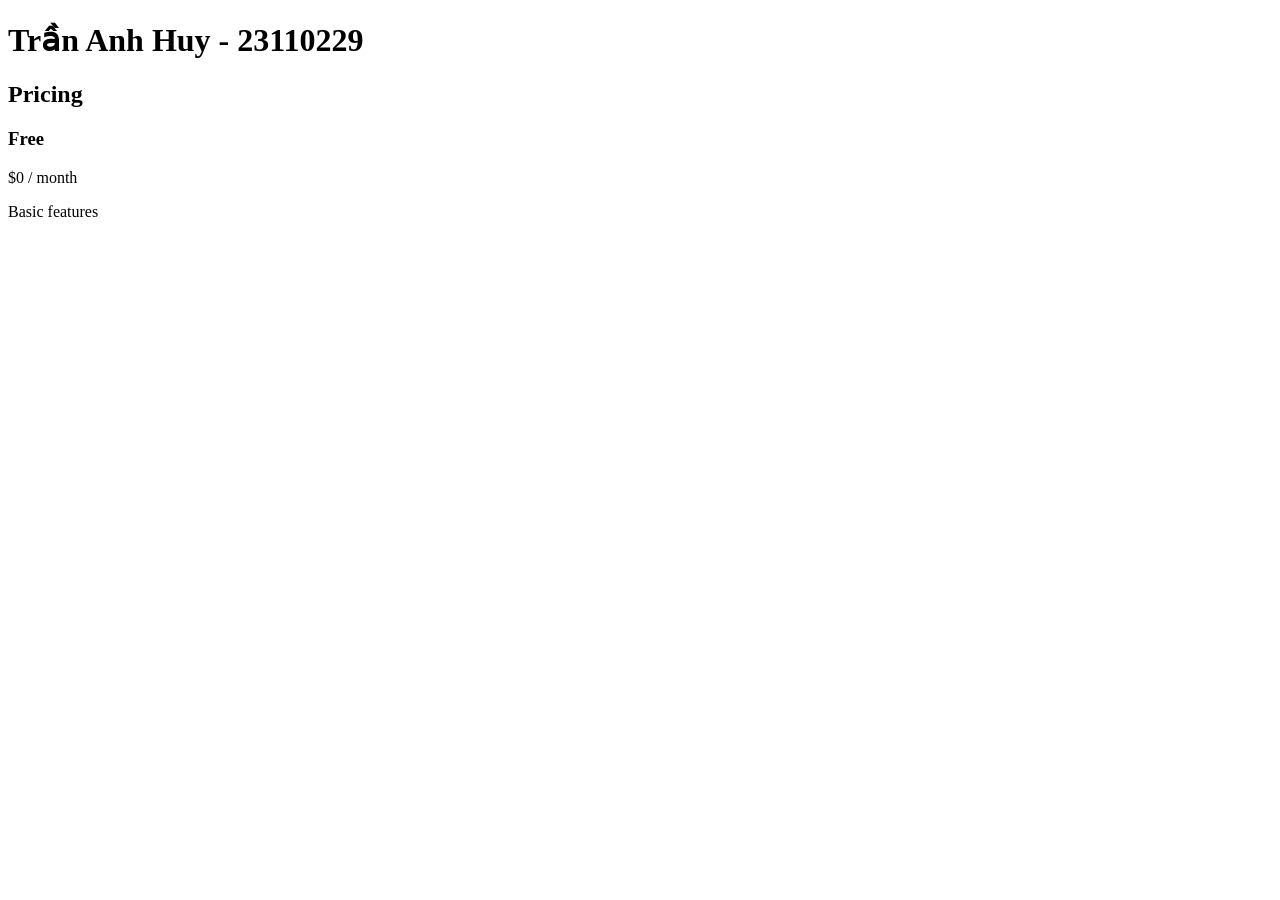
==== index.html @ f2473c2a "fix(index.html): update title to reflect correct author name" ====
<!DOCTYPE html>
<html lang="en">

<head>
    <meta charset="UTF-8">
    <title>Landing Page - Trần Anh Huy</title>
    <link rel="stylesheet" href="style.css">
</head>

<body>
    <div id="hero"></div>
    <div id="features"></div>
    <div id="pricing"></div>
    <div id="contact"></div>
    <script>
        function loadSection(id, file) {
            fetch(file)
                .then(res => res.text())
                .then(html => {
                    document.getElementById(id).innerHTML = html;
                });
        }
        loadSection("hero", "sections/hero.html");
        loadSection("features", "sections/features.html");
        loadSection("pricing", "sections/pricing.html");
        loadSection("contact", "sections/contact.html");
    </script>
</body>

</html>
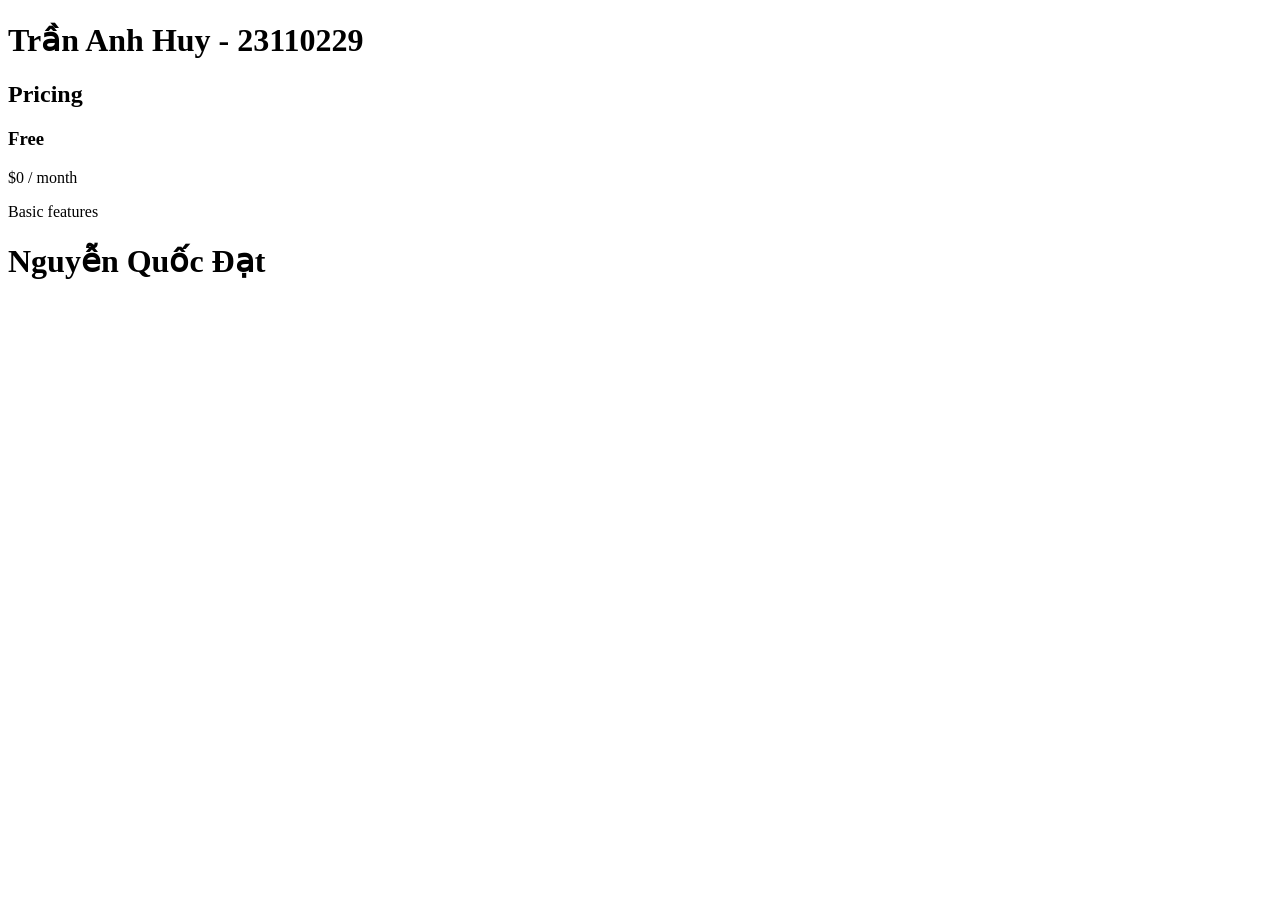
==== commit da51eab8: "fix(index.html): change title content" ====
--- a/index.html
+++ b/index.html
@@ -3,7 +3,7 @@
 
 <head>
     <meta charset="UTF-8">
-    <title>Landing Page - Trần Anh Huy</title>
+    <title>Landing Page Đạt sửa lần 1</title>
     <link rel="stylesheet" href="style.css">
 </head>
 
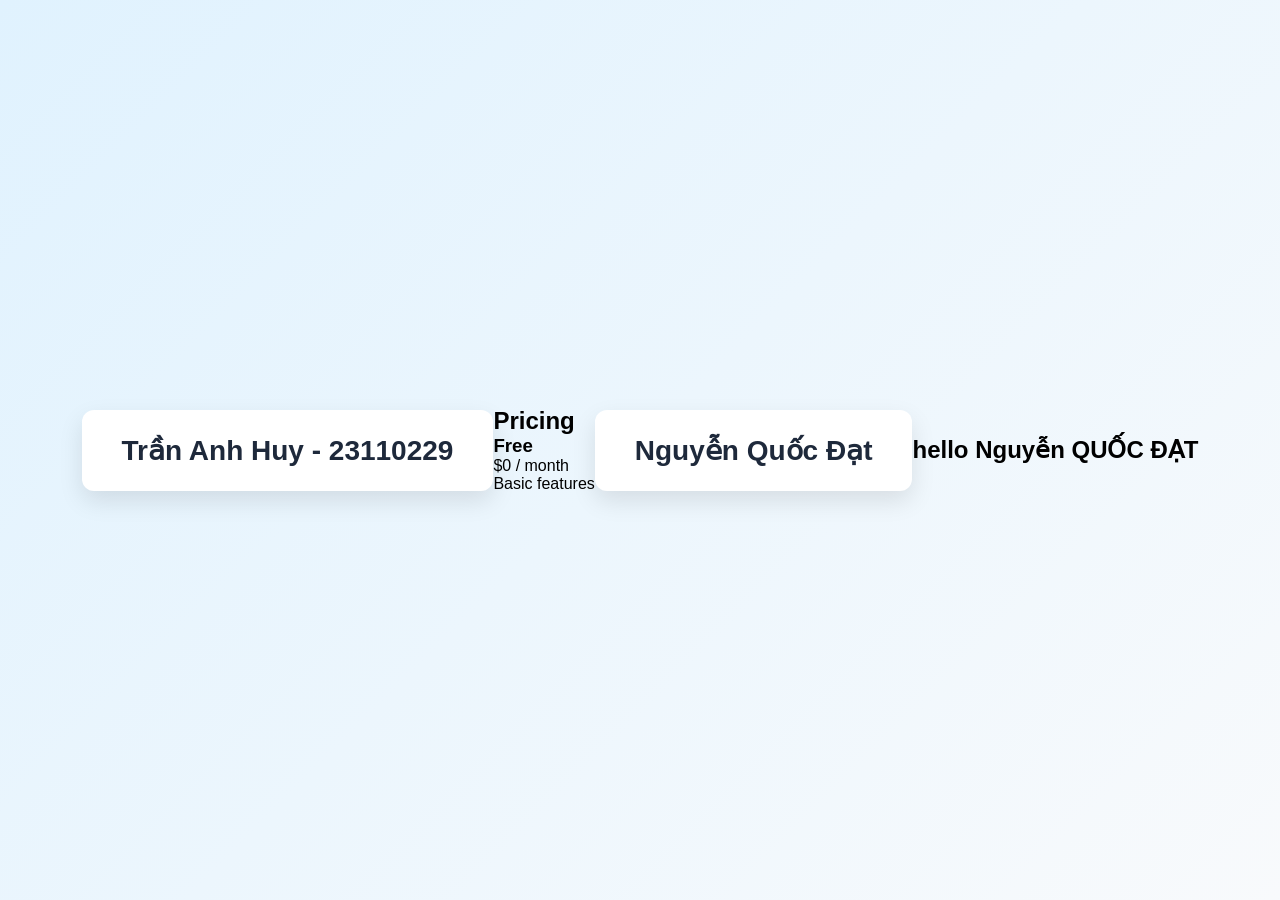
==== commit 078a68db: "Fix(ci.yml): CI workflow for landing page" ====
--- a/index.html
+++ b/index.html
@@ -3,7 +3,7 @@
 
 <head>
     <meta charset="UTF-8">
-    <title>Landing Page Đạt sửa lần 1</title>
+    <title>Landing Page - Trần Anh Huy</title>
     <link rel="stylesheet" href="style.css">
 </head>
 
@@ -12,6 +12,7 @@
     <div id="features"></div>
     <div id="pricing"></div>
     <div id="contact"></div>
+    <h2>hello Nguyễn QUỐC ĐẠT</h2>
     <script>
         function loadSection(id, file) {
             fetch(file)
--- a/style.css
+++ b/style.css
@@ -0,0 +1,30 @@
+* {
+  margin: 0;
+  padding: 0;
+  box-sizing: border-box;
+  font-family: "Segoe UI", Tahoma, sans-serif;
+}
+
+body {
+  height: 100vh;
+  background: linear-gradient(135deg, #e0f2fe, #f8fafc);
+  display: flex;
+  justify-content: center;
+  align-items: center;
+}
+
+h1 {
+  padding: 24px 40px;
+  background: white;
+  border-radius: 12px;
+  font-size: 28px;
+  font-weight: 600;
+  color: #1e293b;
+  box-shadow: 0 10px 25px rgba(0, 0, 0, 0.1);
+  transition: transform 0.3s ease, box-shadow 0.3s ease;
+}
+
+h1:hover {
+  transform: translateY(-4px);
+  box-shadow: 0 15px 35px rgba(0, 0, 0, 0.15);
+}
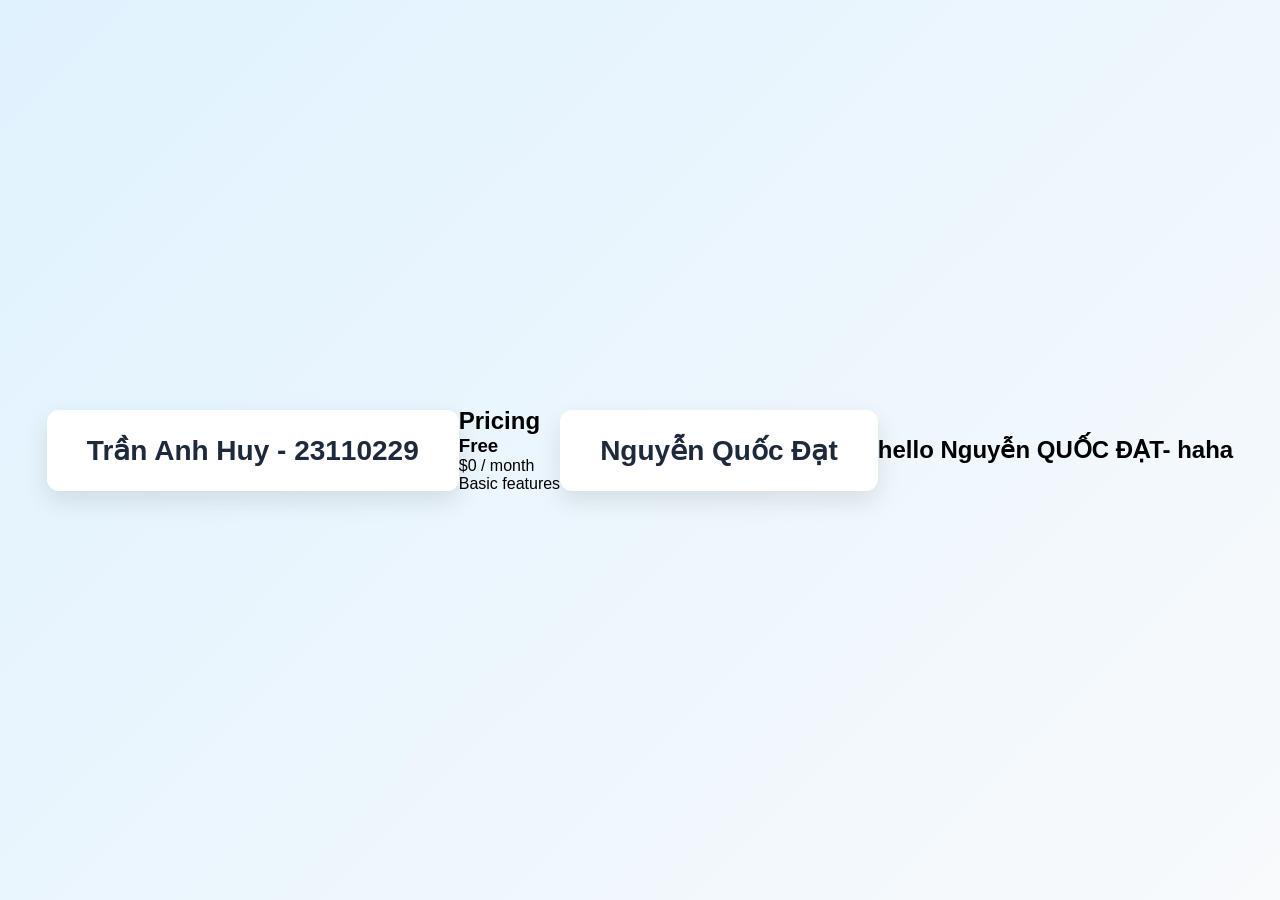
==== commit a8c82953: "fix(index.html): update greeting in h2 element" ====
--- a/index.html
+++ b/index.html
@@ -3,7 +3,7 @@
 
 <head>
     <meta charset="UTF-8">
-    <title>Landing Page - Trần Anh Huy</title>
+    <title>Landing Page - Trần Anh Huy - 23110229</title>
     <link rel="stylesheet" href="style.css">
 </head>
 
@@ -12,7 +12,7 @@
     <div id="features"></div>
     <div id="pricing"></div>
     <div id="contact"></div>
-    <h2>hello Nguyễn QUỐC ĐẠT</h2>
+    <h2>hello Nguyễn QUỐC ĐẠT- haha</h2>
     <script>
         function loadSection(id, file) {
             fetch(file)
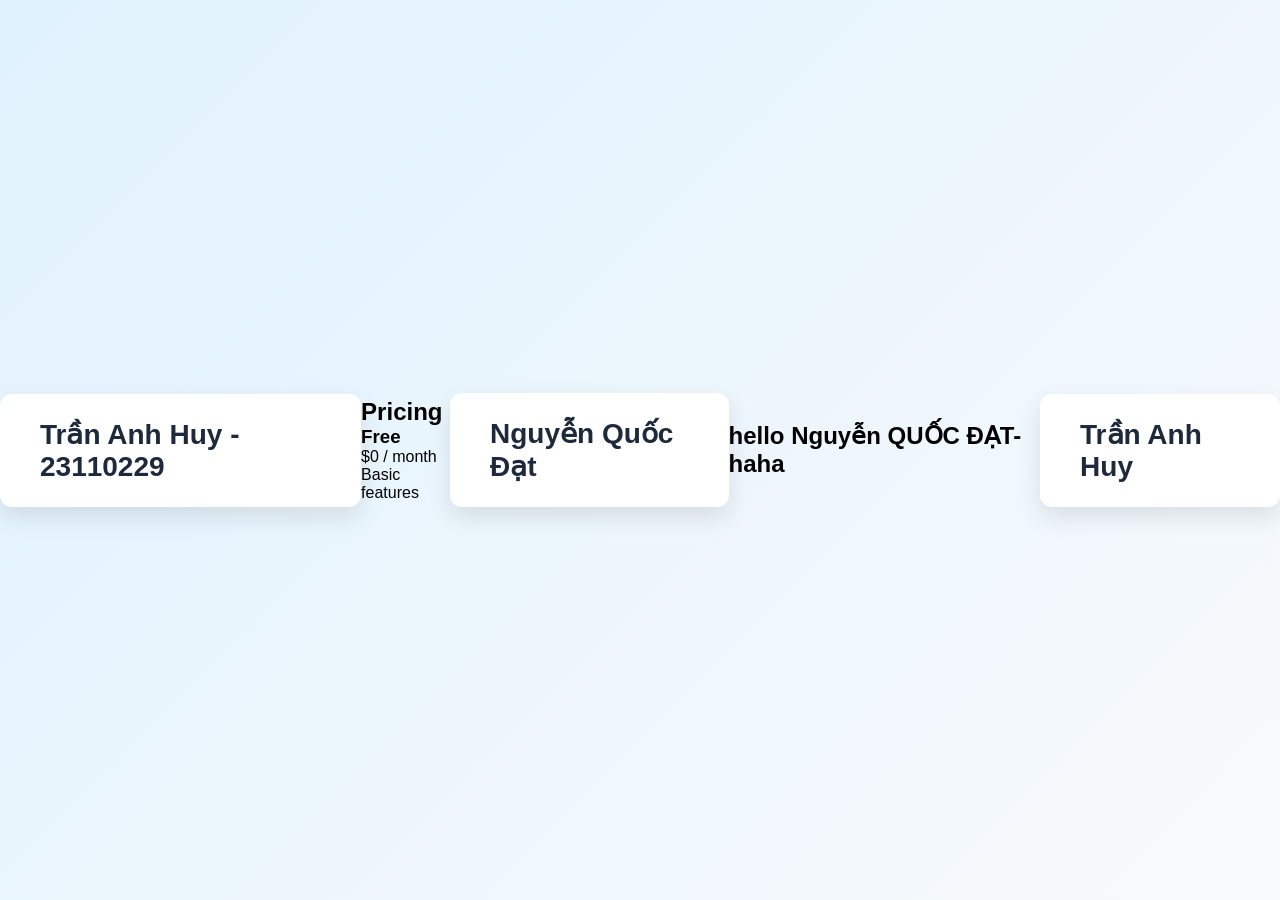
==== commit dc394122: "fix(index.html): remove duplicate h1 element for clarity" ====
--- a/index.html
+++ b/index.html
@@ -13,6 +13,7 @@
     <div id="pricing"></div>
     <div id="contact"></div>
     <h2>hello Nguyễn QUỐC ĐẠT- haha</h2>
+    <h1>Trần Anh Huy</h1>
     <script>
         function loadSection(id, file) {
             fetch(file)
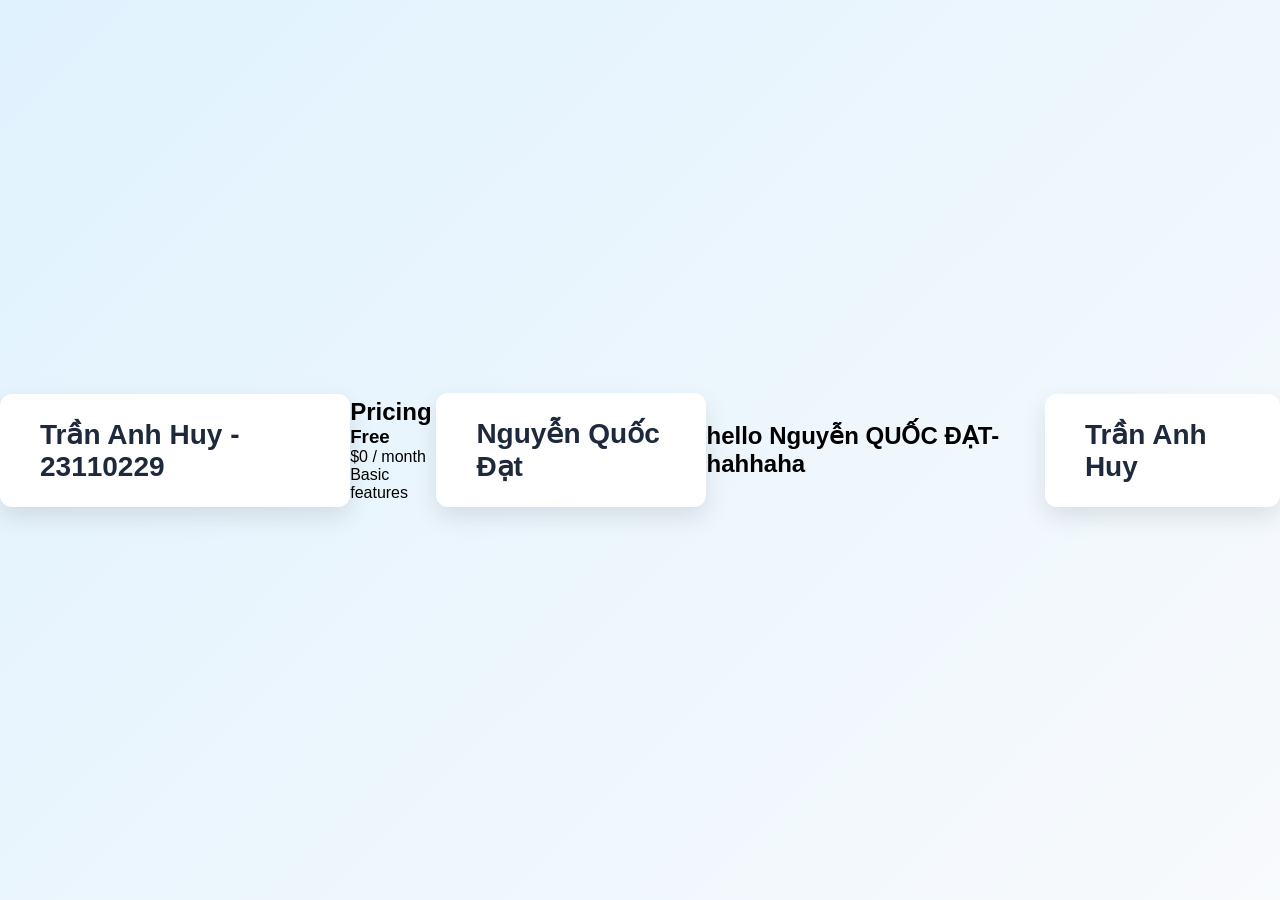
==== commit ee2d231e: "fix(index.html): correct typo in greeting message" ====
--- a/index.html
+++ b/index.html
@@ -12,7 +12,7 @@
     <div id="features"></div>
     <div id="pricing"></div>
     <div id="contact"></div>
-    <h2>hello Nguyễn QUỐC ĐẠT- haha</h2>
+    <h2>hello Nguyễn QUỐC ĐẠT- hahhaha</h2>
     <h1>Trần Anh Huy</h1>
     <script>
         function loadSection(id, file) {
